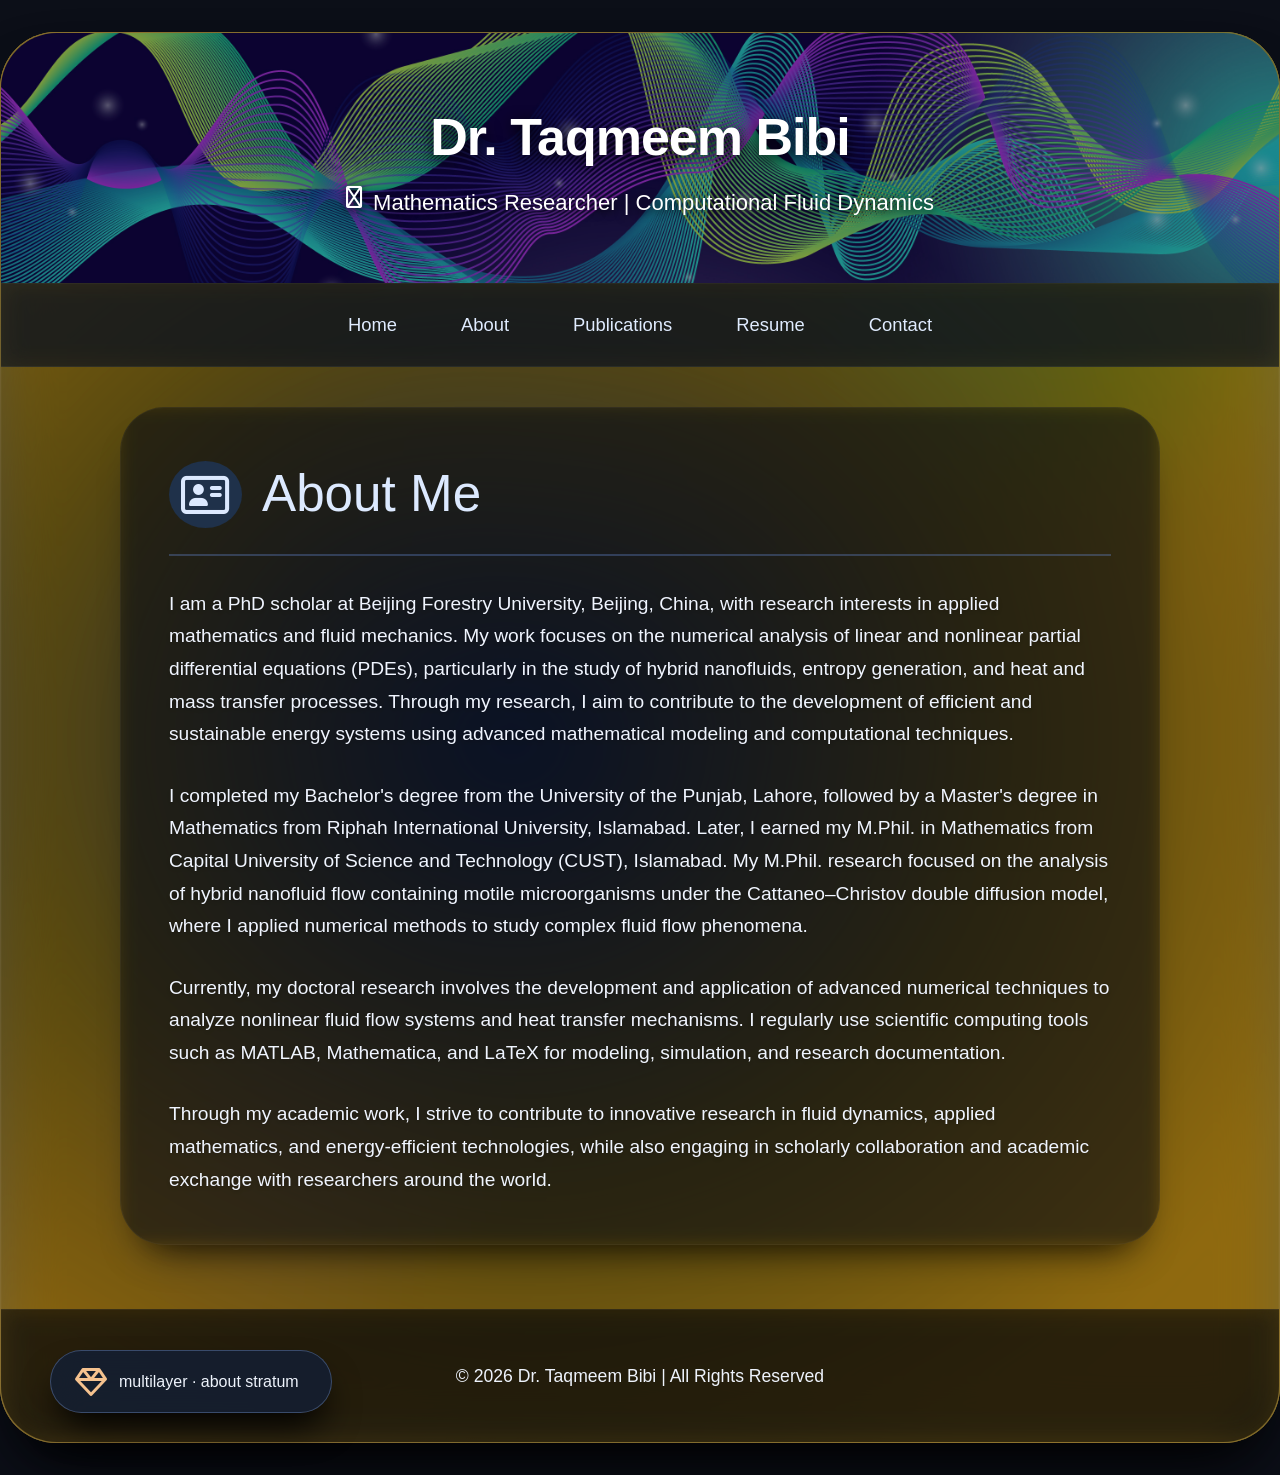
==== About.html @ 4138c94a "Update About.html" ====
<!DOCTYPE html>
<html lang="en">
<head>
  <meta charset="UTF-8">
  <meta name="viewport" content="width=device-width, initial-scale=1.0">
  <title>About Me · Dr. Taqmeem Bibi | multilayer</title>
  <!-- Font Awesome 6 (free) for icons -->
  <link rel="stylesheet" href="https://cdnjs.cloudflare.com/ajax/libs/font-awesome/6.0.0-beta3/css/all.min.css">
  <style>
    /* ----------------------------------------------
        RESET & GLOBAL – same multilayer depth as index
    ------------------------------------------------ */
    * {
      margin: 0;
      padding: 0;
      box-sizing: border-box;
    }

    body {
      font-family: 'Inter', Arial, Helvetica, sans-serif;
      background: #0c0f18;  /* deep base */
      min-height: 100vh;
      color: #eef3fc;
      line-height: 1.5;
    }

    /* main multilayer container – relative for absolute layers */
    .multilayer {
      position: relative;
      width: 100%;
      max-width: 1400px;
      margin: 2rem auto;
      min-height: 900px;
    }

    /* ---------- LAYER 1 (deep background) ---------- */
    .layer-bg {
      position: absolute;
      inset: 0;
      background: radial-gradient(ellipse at 40% 50%, #1a2540, #D4AF37 80%);
      border-radius: 3.5rem;
      box-shadow: 0 35px 70px -25px #000000cc, inset 0 0 0 1px rgba(255, 255, 255, 0.05);
      z-index: 1;
    }

    /* ---------- LAYER 2 (organic floating shapes) ---------- */
    .layer-shapes {
      position: absolute;
      inset: 0;
      z-index: 2;
      overflow: hidden;
      border-radius: 3.5rem;
      pointer-events: none;
    }

    .layer-shapes .shape {
      position: absolute;
      width: 400px;
      height: 400px;
      background: rgba(70, 140, 240, 0.08);
      border-radius: 63% 37% 54% 46% / 41% 43% 57% 59%;
      filter: blur(70px);
      mix-blend-mode: soft-light;
      animation: drift 28s infinite alternate ease-in-out;
    }

    .layer-shapes .shape:nth-child(1) {
      top: -120px;
      right: -80px;
      background: rgba(0, 190, 250, 0.12);
      width: 550px;
      height: 550px;
      animation-duration: 35s;
    }
    .layer-shapes .shape:nth-child(2) {
      bottom: -100px;
      left: -40px;
      background: rgba(210, 160, 250, 0.1);
      width: 480px;
      height: 480px;
      border-radius: 73% 27% 64% 36% / 33% 62% 38% 67%;
      filter: blur(85px);
    }
    .layer-shapes .shape:nth-child(3) {
      top: 20%;
      left: 30%;
      background: rgba(250, 210, 120, 0.06);
      width: 320px;
      height: 320px;
      filter: blur(100px);
      animation: drift2 22s infinite alternate;
    }

    /* ---------- LAYER 3 (main glass content) ---------- */
    .layer-content {
      position: relative;
      z-index: 10;
      backdrop-filter: blur(28px) saturate(200%);
      background: rgba(15, 22, 35, 0.45);
      border-radius: 3.5rem;
      border: 1px solid rgba(255, 255, 255, 0.06);
      box-shadow: 0 30px 60px -30px #000000, inset 0 1px 2px rgba(255,255,255,0.08);
      padding: 0;
      display: flex;
      flex-direction: column;
    }

    /* ----- header with rotating backgrounds (FIXED) ----- */
    #hero {
      height: 250px;
      color: white;
      text-align: center;
      background-size: cover;
      background-position: center;
      display: flex;
      flex-direction: column;
      justify-content: center;
      align-items: center;
      border-top-left-radius: 3.5rem;
      border-top-right-radius: 3.5rem;
      position: relative;
      isolation: isolate;
      transition: background-image 1s ease-in-out;
    }

    #hero::after {
      content: '';
      position: absolute;
      inset: 0;
      background: rgba(0, 10, 25, 0.35);
      border-radius: inherit;
      z-index: -1;
    }

    #hero h1 {
      font-size: 52px;
      margin: 0;
      font-weight: 600;
      letter-spacing: -1px;
      text-shadow: 0 4px 15px black;
    }

    #hero p {
      font-size: 22px;
      margin-top: 10px;
      font-weight: 300;
      text-shadow: 0 2px 10px black;
      display: flex;
      gap: 10px;
    }

    /* ----- navigation (glass) ----- */
    nav {
      background: rgba(10, 18, 30, 0.6);
      backdrop-filter: blur(12px);
      display: flex;
      justify-content: center;
      flex-wrap: wrap;
      border-bottom: 1px solid rgba(255,255,255,0.05);
      border-top: 1px solid rgba(255,255,255,0.03);
      padding: 0.2rem 0;
    }

    nav a {
      padding: 18px 28px;
      text-decoration: none;
      color: #e0ecff;
      font-weight: 500;
      font-size: 1.15rem;
      transition: 0.2s;
      border-radius: 60px;
      margin: 6px 4px;
    }

    nav a:hover {
      background: rgba(255, 255, 255, 0.08);
      color: white;
    }

    /* container – main content area */
    .container {
      max-width: 1100px;
      margin: 2.5rem auto 3rem;
      padding: 0 30px;
    }

    /* about card – multilayer glass with your rich text */
    .about-card {
      background: rgba(0, 0, 0, 0.25);
      backdrop-filter: blur(8px);
      border-radius: 2.8rem;
      padding: 3rem;
      border: 1px solid rgba(255, 255, 255, 0.04);
      box-shadow: 0 25px 40px -25px black;
    }

    .about-card h2 {
      font-size: 3.2rem;
      font-weight: 500;
      display: flex;
      align-items: center;
      gap: 20px;
      margin-bottom: 2rem;
      color: #dce9ff;
      border-bottom: 2px solid rgba(110, 150, 230, 0.3);
      padding-bottom: 1.3rem;
    }

    .about-card h2 i {
      font-size: 2.7rem;
      background: #1f314a;
      padding: 12px;
      border-radius: 60%;
    }

    .about-card p {
      font-size: 1.2rem;
      font-weight: 320;
      line-height: 1.7;
      color: #f0f5ff;
      text-shadow: 0 2px 5px rgba(0,0,0,0.3);
      margin-bottom: 1.8rem;
    }

    .about-card p:last-child {
      margin-bottom: 0;
    }

    /* footer – glass */
    .site-footer {
      background: rgba(0, 0, 0, 0.5);
      backdrop-filter: blur(12px);
      color: #eef3fc;
      text-align: center;
      padding: 2.5rem 2rem;
      border-bottom-left-radius: 3.5rem;
      border-bottom-right-radius: 3.5rem;
      border-top: 1px solid rgba(255,255,255,0.05);
      margin-top: 1rem;
    }

    .site-footer p {
      margin: 0.8rem 0;
      font-size: 1.1rem;
    }

    /* extra floating layer (depth signature) */
    .hover-layer-extra {
      position: absolute;
      bottom: 30px;
      left: 50px;
      z-index: 25;
      background: rgba(20, 30, 48, 0.9);
      backdrop-filter: blur(16px);
      border-radius: 60px;
      padding: 0.9rem 2rem 0.9rem 1.5rem;
      border: 1px solid rgba(140, 180, 255, 0.3);
      display: flex;
      align-items: center;
      gap: 12px;
      box-shadow: 0 20px 35px -8px black;
      animation: subtleHover 5s infinite alternate;
      pointer-events: none;
      font-size: 1rem;
    }
    .hover-layer-extra i {
      font-size: 2rem;
      color: #f5c28e;
    }

    /* animations */
    @keyframes drift {
      0% { transform: translate(0, 0) rotate(0deg) scale(1); }
      100% { transform: translate(60px, -50px) rotate(8deg) scale(1.2); }
    }
    @keyframes drift2 {
      0% { transform: translate(0, 0) rotate(0deg); }
      100% { transform: translate(-70px, 40px) rotate(-12deg); }
    }
    @keyframes subtleHover {
      0% { transform: translateY(0); }
      100% { transform: translateY(-8px); }
    }

    /* responsive */
    @media (max-width: 800px) {
      #hero h1 { font-size: 38px; }
      #hero p { font-size: 18px; }
      nav a { padding: 12px 16px; }
      .about-card { padding: 2rem; }
      .about-card h2 { font-size: 2.4rem; }
      .hover-layer-extra { display: none; }
    }
  </style>
</head>
<body>
  <div class="multilayer">

    <!-- LAYER 1: deep background gradient -->
    <div class="layer-bg"></div>

    <!-- LAYER 2: floating abstract shapes -->
    <div class="layer-shapes">
      <div class="shape"></div>
      <div class="shape"></div>
      <div class="shape"></div>
    </div>

    <!-- LAYER 3: main glass content -->
    <div class="layer-content">

      <!-- header with rotating backgrounds (NOW FIXED) -->
      <header id="hero">
        <h1>Dr. Taqmeem Bibi</h1>
        <p><i class="fa-regular fa-user-graduate"></i> Mathematics Researcher | Computational Fluid Dynamics</p>
      </header>

      <!-- navigation (your exact links) -->
      <nav>
        <a href="index.html">Home</a>
        <a href="About.html">About</a>
        <a href="Publications.html">Publications</a>
        <a href="Resume.html">Resume</a>
        <a href="Contact.html">Contact</a>
      </nav>

      <!-- main container with your about text -->
      <div class="container">
        <div class="about-card">
          <h2><i class="fa-regular fa-address-card"></i> About Me</h2>
          <p>I am a PhD scholar at Beijing Forestry University, Beijing, China, with research interests in applied mathematics and fluid mechanics. My work focuses on the numerical analysis of linear and nonlinear partial differential equations (PDEs), particularly in the study of hybrid nanofluids, entropy generation, and heat and mass transfer processes. Through my research, I aim to contribute to the development of efficient and sustainable energy systems using advanced mathematical modeling and computational techniques.</p>

          <p>I completed my Bachelor's degree from the University of the Punjab, Lahore, followed by a Master's degree in Mathematics from Riphah International University, Islamabad. Later, I earned my M.Phil. in Mathematics from Capital University of Science and Technology (CUST), Islamabad. My M.Phil. research focused on the analysis of hybrid nanofluid flow containing motile microorganisms under the Cattaneo–Christov double diffusion model, where I applied numerical methods to study complex fluid flow phenomena.</p>

          <p>Currently, my doctoral research involves the development and application of advanced numerical techniques to analyze nonlinear fluid flow systems and heat transfer mechanisms. I regularly use scientific computing tools such as MATLAB, Mathematica, and LaTeX for modeling, simulation, and research documentation.</p>

          <p>Through my academic work, I strive to contribute to innovative research in fluid dynamics, applied mathematics, and energy-efficient technologies, while also engaging in scholarly collaboration and academic exchange with researchers around the world.</p>
        </div>
      </div>

      <!-- footer -->
      <footer class="site-footer">
        <p>© 2026 Dr. Taqmeem Bibi | All Rights Reserved</p>
      </footer>
    </div> <!-- end layer-content -->

    <!-- LAYER 4: hidden floating element -->
    <div class="hover-layer-extra">
      <i class="fa-regular fa-gem"></i>
      <span>multilayer · about stratum</span>
    </div>

  </div> <!-- end multilayer -->

  <!-- ROTATING BACKGROUND SCRIPT (ADDED BACK) -->
  <script>
    const images = [
      "fluid1.jpg",
      "fluid2.png",
      "fluid3.png",
      "fluid4.jpg"
    ];

    let i = 0;

    function changeBackground() {
      document.getElementById("hero").style.backgroundImage = "url('" + images[i] + "')";
      i++;
      if (i >= images.length) {
        i = 0;
      }
    }

    setInterval(changeBackground, 3000);
    changeBackground(); // initial call
  </script>
</body>
</html>
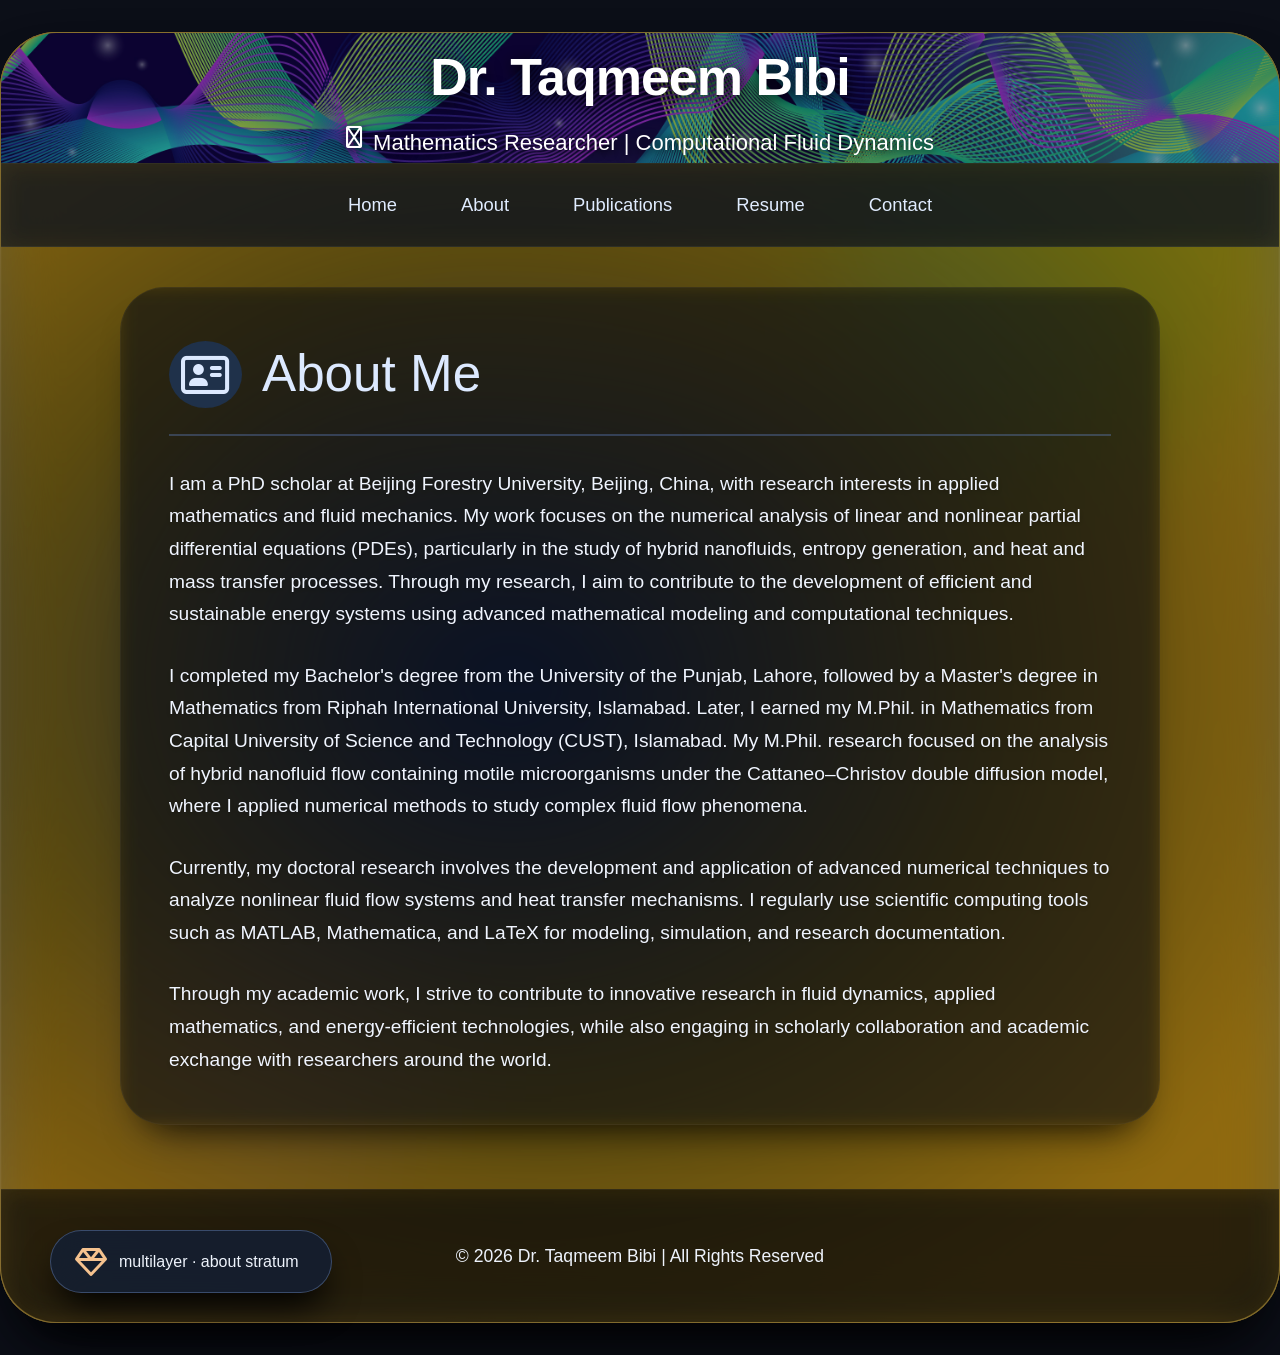
==== commit c7238c9d: "Update About.html" ====
--- a/About.html
+++ b/About.html
@@ -107,7 +107,7 @@
 
     /* ----- header with rotating backgrounds (FIXED) ----- */
     #hero {
-      height: 250px;
+      height: 130px;
       color: white;
       text-align: center;
       background-size: cover;
@@ -378,3 +378,4 @@
 </html>
 
 
+
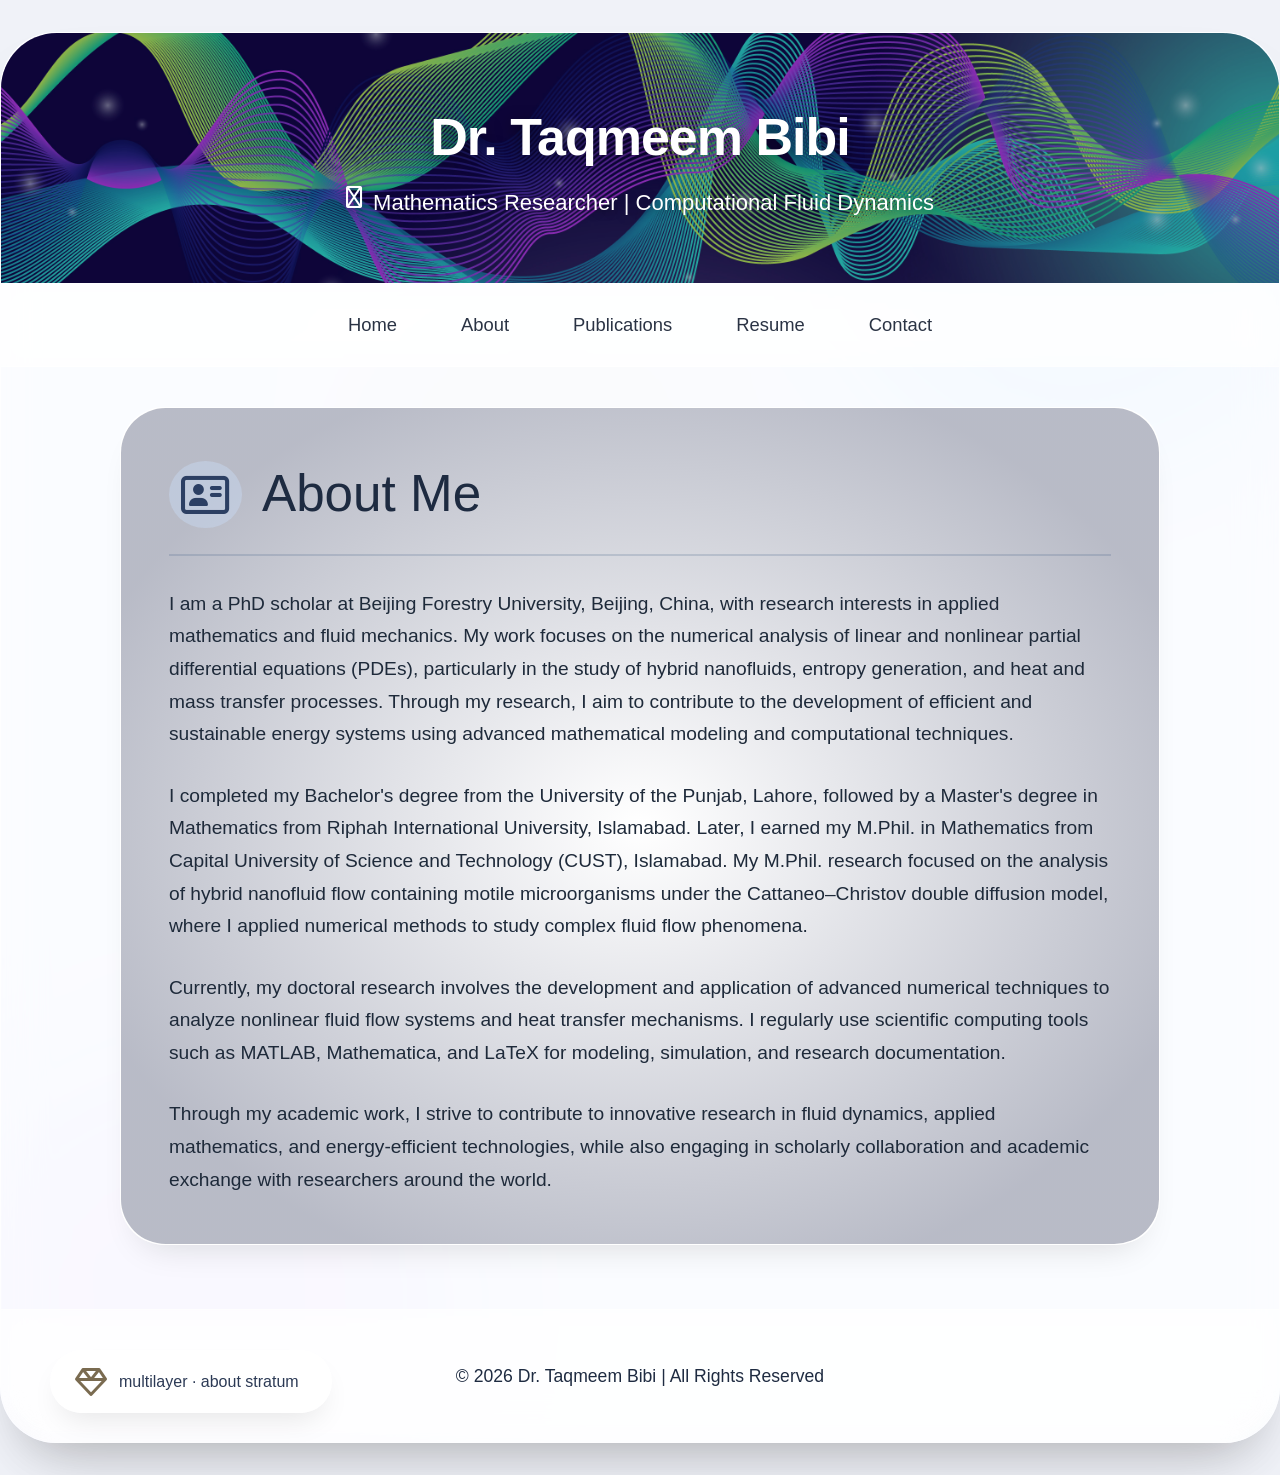
==== commit c58371db: "Update About.html" ====
--- a/About.html
+++ b/About.html
@@ -4,11 +4,11 @@
   <meta charset="UTF-8">
   <meta name="viewport" content="width=device-width, initial-scale=1.0">
   <title>About Me · Dr. Taqmeem Bibi | multilayer</title>
-  <!-- Font Awesome 6 (free) for icons -->
+  <!-- Font Awesome 6 (free) -->
   <link rel="stylesheet" href="https://cdnjs.cloudflare.com/ajax/libs/font-awesome/6.0.0-beta3/css/all.min.css">
   <style>
     /* ----------------------------------------------
-        RESET & GLOBAL – same multilayer depth as index
+        RESET & GLOBAL 
     ------------------------------------------------ */
     * {
       margin: 0;
@@ -18,9 +18,9 @@
 
     body {
       font-family: 'Inter', Arial, Helvetica, sans-serif;
-      background: #0c0f18;  /* deep base */
+      background: #f0f2f8;  /* solid page background */
       min-height: 100vh;
-      color: #eef3fc;
+      color: #1e2430;
       line-height: 1.5;
     }
 
@@ -33,17 +33,17 @@
       min-height: 900px;
     }
 
-    /* ---------- LAYER 1 (deep background) ---------- */
+    /* ---------- LAYER 1: solid background (no ellipse) ---------- */
     .layer-bg {
       position: absolute;
       inset: 0;
-      background: radial-gradient(ellipse at 40% 50%, #1a2540, #D4AF37 80%);
+      background: #f5f7fc;  /* solid light color – NO gradient */
       border-radius: 3.5rem;
-      box-shadow: 0 35px 70px -25px #000000cc, inset 0 0 0 1px rgba(255, 255, 255, 0.05);
+      box-shadow: 0 35px 70px -25px rgba(0,0,0,0.15);
       z-index: 1;
     }
 
-    /* ---------- LAYER 2 (organic floating shapes) ---------- */
+    /* ---------- LAYER 2: floating shapes (very subtle) ---------- */
     .layer-shapes {
       position: absolute;
       inset: 0;
@@ -57,17 +57,17 @@
       position: absolute;
       width: 400px;
       height: 400px;
-      background: rgba(70, 140, 240, 0.08);
+      background: rgba(180, 200, 240, 0.1);
       border-radius: 63% 37% 54% 46% / 41% 43% 57% 59%;
       filter: blur(70px);
-      mix-blend-mode: soft-light;
+      mix-blend-mode: multiply;
       animation: drift 28s infinite alternate ease-in-out;
     }
 
     .layer-shapes .shape:nth-child(1) {
       top: -120px;
       right: -80px;
-      background: rgba(0, 190, 250, 0.12);
+      background: rgba(160, 200, 250, 0.15);
       width: 550px;
       height: 550px;
       animation-duration: 35s;
@@ -75,7 +75,7 @@
     .layer-shapes .shape:nth-child(2) {
       bottom: -100px;
       left: -40px;
-      background: rgba(210, 160, 250, 0.1);
+      background: rgba(200, 180, 250, 0.12);
       width: 480px;
       height: 480px;
       border-radius: 73% 27% 64% 36% / 33% 62% 38% 67%;
@@ -84,30 +84,30 @@
     .layer-shapes .shape:nth-child(3) {
       top: 20%;
       left: 30%;
-      background: rgba(250, 210, 120, 0.06);
+      background: rgba(230, 210, 150, 0.08);
       width: 320px;
       height: 320px;
       filter: blur(100px);
       animation: drift2 22s infinite alternate;
     }
 
-    /* ---------- LAYER 3 (main glass content) ---------- */
+    /* ---------- LAYER 3: main content panel (translucent) ---------- */
     .layer-content {
       position: relative;
       z-index: 10;
-      backdrop-filter: blur(28px) saturate(200%);
-      background: rgba(15, 22, 35, 0.45);
+      backdrop-filter: blur(20px) saturate(180%);
+      background: rgba(255, 255, 255, 0.6);
       border-radius: 3.5rem;
-      border: 1px solid rgba(255, 255, 255, 0.06);
-      box-shadow: 0 30px 60px -30px #000000, inset 0 1px 2px rgba(255,255,255,0.08);
+      border: 1px solid rgba(255, 255, 255, 0.7);
+      box-shadow: 0 30px 50px -30px rgba(0,0,0,0.2);
       padding: 0;
       display: flex;
       flex-direction: column;
     }
 
-    /* ----- header with rotating backgrounds (FIXED) ----- */
+    /* ----- header with rotating backgrounds ----- */
     #hero {
-      height: 130px;
+      height: 250px;
       color: white;
       text-align: center;
       background-size: cover;
@@ -127,7 +127,7 @@
       content: '';
       position: absolute;
       inset: 0;
-      background: rgba(0, 10, 25, 0.35);
+      background: rgba(0, 20, 40, 0.25);
       border-radius: inherit;
       z-index: -1;
     }
@@ -137,34 +137,34 @@
       margin: 0;
       font-weight: 600;
       letter-spacing: -1px;
-      text-shadow: 0 4px 15px black;
+      text-shadow: 0 4px 15px rgba(0,0,0,0.5);
     }
 
     #hero p {
       font-size: 22px;
       margin-top: 10px;
       font-weight: 300;
-      text-shadow: 0 2px 10px black;
+      text-shadow: 0 2px 10px rgba(0,0,0,0.4);
       display: flex;
       gap: 10px;
     }
 
-    /* ----- navigation (glass) ----- */
+    /* ----- navigation (light glass) ----- */
     nav {
-      background: rgba(10, 18, 30, 0.6);
+      background: rgba(255, 255, 255, 0.5);
       backdrop-filter: blur(12px);
       display: flex;
       justify-content: center;
       flex-wrap: wrap;
-      border-bottom: 1px solid rgba(255,255,255,0.05);
-      border-top: 1px solid rgba(255,255,255,0.03);
+      border-bottom: 1px solid rgba(255,255,255,0.5);
+      border-top: 1px solid rgba(255,255,255,0.3);
       padding: 0.2rem 0;
     }
 
     nav a {
       padding: 18px 28px;
       text-decoration: none;
-      color: #e0ecff;
+      color: #2a3344;
       font-weight: 500;
       font-size: 1.15rem;
       transition: 0.2s;
@@ -173,8 +173,8 @@
     }
 
     nav a:hover {
-      background: rgba(255, 255, 255, 0.08);
-      color: white;
+      background: rgba(255, 255, 255, 0.4);
+      color: #0a1422;
     }
 
     /* container – main content area */
@@ -184,14 +184,28 @@
       padding: 0 30px;
     }
 
-    /* about card – multilayer glass with your rich text */
+    /* ----- ABOUT CARD – now with ellipse background only behind it ----- */
     .about-card {
-      background: rgba(0, 0, 0, 0.25);
+      position: relative;  /* required for pseudo-element */
+      background: rgba(255, 255, 255, 0.7);
       backdrop-filter: blur(8px);
       border-radius: 2.8rem;
       padding: 3rem;
-      border: 1px solid rgba(255, 255, 255, 0.04);
-      box-shadow: 0 25px 40px -25px black;
+      border: 1px solid rgba(255, 255, 255, 0.8);
+      box-shadow: 0 20px 35px -20px rgba(0,0,0,0.15);
+      isolation: isolate;  /* keeps gradient behind text */
+    }
+
+    /* ellipse gradient ONLY behind the about card */
+    .about-card::before {
+      content: '';
+      position: absolute;
+      inset: 0;
+      background: radial-gradient(ellipse at 50% 50%, #FFFFFF, #B0B3C0 80%);
+      border-radius: 2.8rem;  /* match card's border radius */
+      z-index: -1;  /* places it behind the text/content */
+      opacity: 0.9;  /* slightly transparent so it blends */
+      pointer-events: none;
     }
 
     .about-card h2 {
@@ -201,41 +215,45 @@
       align-items: center;
       gap: 20px;
       margin-bottom: 2rem;
-      color: #dce9ff;
-      border-bottom: 2px solid rgba(110, 150, 230, 0.3);
+      color: #1e2b41;
+      border-bottom: 2px solid rgba(60, 90, 130, 0.2);
       padding-bottom: 1.3rem;
+      position: relative; /* ensures text stays above gradient */
+      z-index: 1;
     }
 
     .about-card h2 i {
       font-size: 2.7rem;
-      background: #1f314a;
+      background: rgba(200, 215, 240, 0.5);
       padding: 12px;
       border-radius: 60%;
+      color: #2c3f63;
     }
 
     .about-card p {
       font-size: 1.2rem;
-      font-weight: 320;
+      font-weight: 350;
       line-height: 1.7;
-      color: #f0f5ff;
-      text-shadow: 0 2px 5px rgba(0,0,0,0.3);
+      color: #1e2a3a;
       margin-bottom: 1.8rem;
+      position: relative;
+      z-index: 1;
     }
 
     .about-card p:last-child {
       margin-bottom: 0;
     }
 
-    /* footer – glass */
+    /* footer – light glass */
     .site-footer {
-      background: rgba(0, 0, 0, 0.5);
+      background: rgba(255, 255, 255, 0.4);
       backdrop-filter: blur(12px);
-      color: #eef3fc;
+      color: #1e2b41;
       text-align: center;
       padding: 2.5rem 2rem;
       border-bottom-left-radius: 3.5rem;
       border-bottom-right-radius: 3.5rem;
-      border-top: 1px solid rgba(255,255,255,0.05);
+      border-top: 1px solid rgba(255,255,255,0.5);
       margin-top: 1rem;
     }
 
@@ -244,28 +262,29 @@
       font-size: 1.1rem;
     }
 
-    /* extra floating layer (depth signature) */
+    /* extra floating layer (light version) */
     .hover-layer-extra {
       position: absolute;
       bottom: 30px;
       left: 50px;
       z-index: 25;
-      background: rgba(20, 30, 48, 0.9);
+      background: rgba(255, 255, 255, 0.7);
       backdrop-filter: blur(16px);
       border-radius: 60px;
       padding: 0.9rem 2rem 0.9rem 1.5rem;
-      border: 1px solid rgba(140, 180, 255, 0.3);
+      border: 1px solid rgba(255,255,255,0.9);
       display: flex;
       align-items: center;
       gap: 12px;
-      box-shadow: 0 20px 35px -8px black;
+      box-shadow: 0 15px 30px -10px rgba(0,0,0,0.1);
       animation: subtleHover 5s infinite alternate;
       pointer-events: none;
       font-size: 1rem;
+      color: #2c3a55;
     }
     .hover-layer-extra i {
       font-size: 2rem;
-      color: #f5c28e;
+      color: #7a6b50;
     }
 
     /* animations */
@@ -296,26 +315,26 @@
 <body>
   <div class="multilayer">
 
-    <!-- LAYER 1: deep background gradient -->
+    <!-- LAYER 1: solid background (NO ELLIPSE) -->
     <div class="layer-bg"></div>
 
-    <!-- LAYER 2: floating abstract shapes -->
+    <!-- LAYER 2: floating shapes (very subtle) -->
     <div class="layer-shapes">
       <div class="shape"></div>
       <div class="shape"></div>
       <div class="shape"></div>
     </div>
 
-    <!-- LAYER 3: main glass content -->
+    <!-- LAYER 3: main content panel -->
     <div class="layer-content">
 
-      <!-- header with rotating backgrounds (NOW FIXED) -->
+      <!-- header with rotating backgrounds -->
       <header id="hero">
         <h1>Dr. Taqmeem Bibi</h1>
         <p><i class="fa-regular fa-user-graduate"></i> Mathematics Researcher | Computational Fluid Dynamics</p>
       </header>
 
-      <!-- navigation (your exact links) -->
+      <!-- navigation -->
       <nav>
         <a href="index.html">Home</a>
         <a href="About.html">About</a>
@@ -324,7 +343,7 @@
         <a href="Contact.html">Contact</a>
       </nav>
 
-      <!-- main container with your about text -->
+      <!-- main container with about text – ellipse now ONLY behind this card -->
       <div class="container">
         <div class="about-card">
           <h2><i class="fa-regular fa-address-card"></i> About Me</h2>
@@ -352,7 +371,7 @@
 
   </div> <!-- end multilayer -->
 
-  <!-- ROTATING BACKGROUND SCRIPT (ADDED BACK) -->
+  <!-- ROTATING BACKGROUND SCRIPT -->
   <script>
     const images = [
       "fluid1.jpg",
@@ -372,10 +391,7 @@
     }
 
     setInterval(changeBackground, 3000);
-    changeBackground(); // initial call
+    changeBackground();
   </script>
 </body>
 </html>
-
-
-
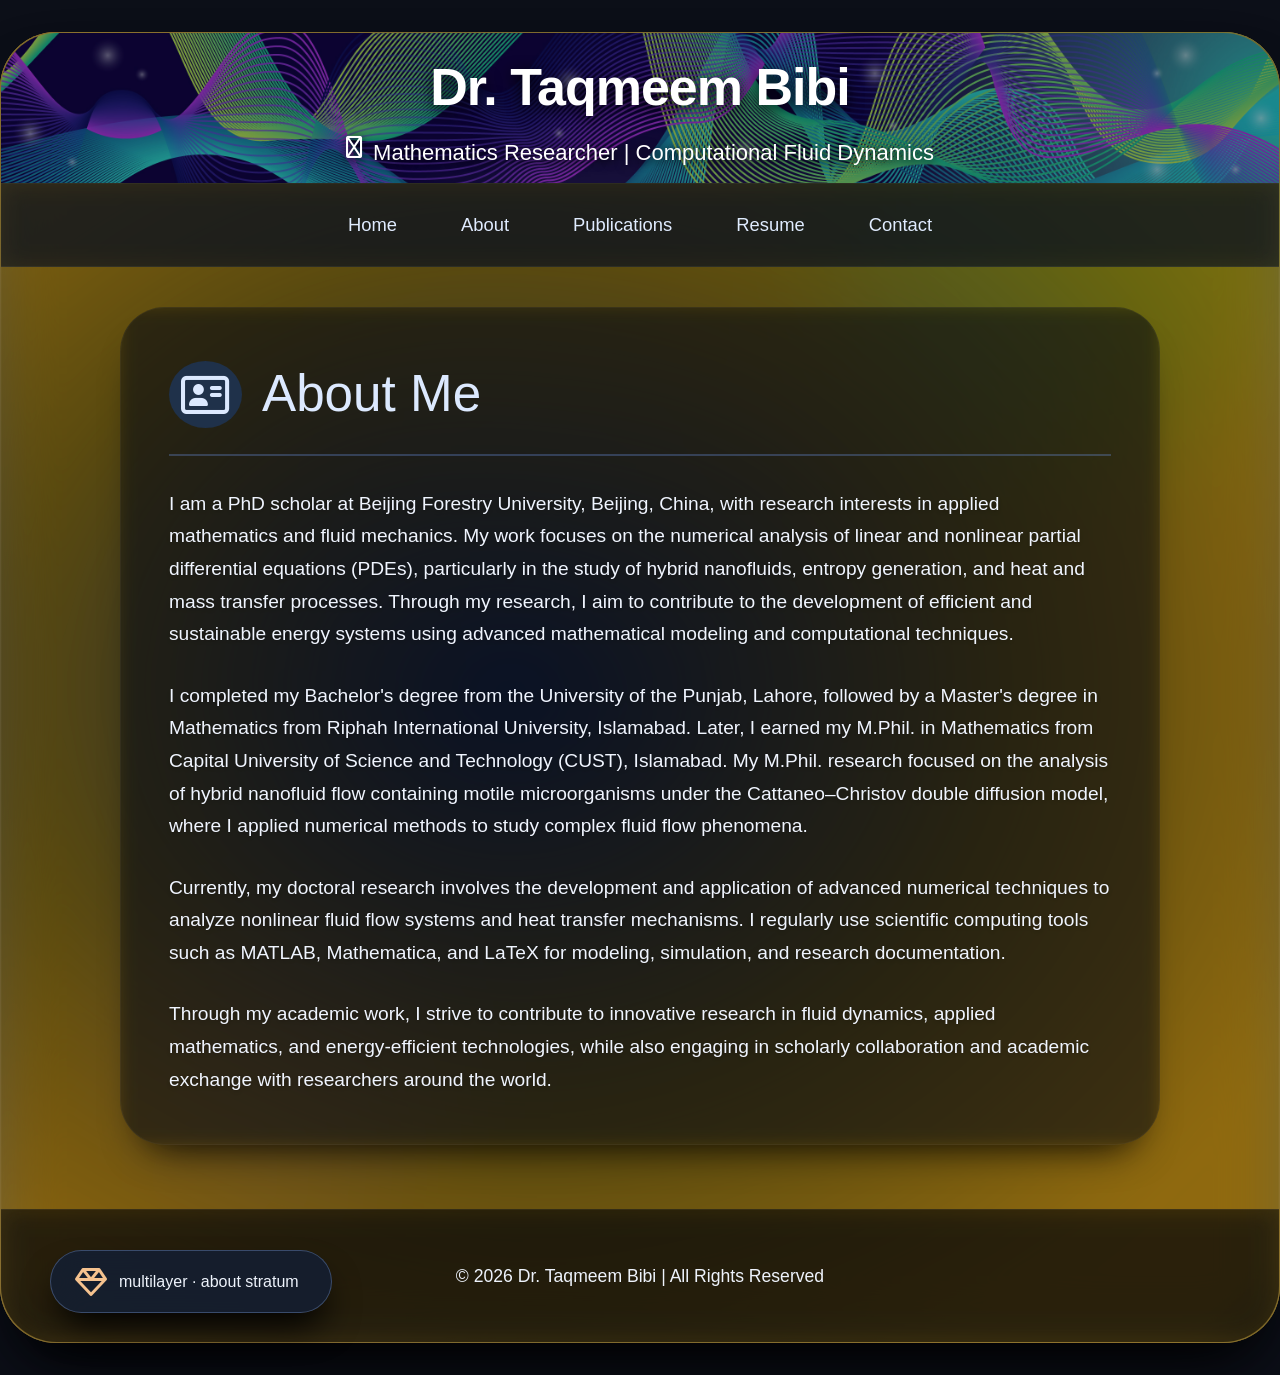
==== commit 42c6b592: "Update About.html" ====
--- a/About.html
+++ b/About.html
@@ -4,11 +4,11 @@
   <meta charset="UTF-8">
   <meta name="viewport" content="width=device-width, initial-scale=1.0">
   <title>About Me · Dr. Taqmeem Bibi | multilayer</title>
-  <!-- Font Awesome 6 (free) -->
+  <!-- Font Awesome 6 (free) for icons -->
   <link rel="stylesheet" href="https://cdnjs.cloudflare.com/ajax/libs/font-awesome/6.0.0-beta3/css/all.min.css">
   <style>
     /* ----------------------------------------------
-        RESET & GLOBAL 
+        RESET & GLOBAL – same multilayer depth as index
     ------------------------------------------------ */
     * {
       margin: 0;
@@ -18,9 +18,9 @@
 
     body {
       font-family: 'Inter', Arial, Helvetica, sans-serif;
-      background: #f0f2f8;  /* solid page background */
+      background: #0c0f18;  /* deep base */
       min-height: 100vh;
-      color: #1e2430;
+      color: #eef3fc;
       line-height: 1.5;
     }
 
@@ -33,17 +33,17 @@
       min-height: 900px;
     }
 
-    /* ---------- LAYER 1: solid background (no ellipse) ---------- */
+    /* ---------- LAYER 1 (deep background) ---------- */
     .layer-bg {
       position: absolute;
       inset: 0;
-      background: #f5f7fc;  /* solid light color – NO gradient */
+      background: radial-gradient(ellipse at 40% 50%, #1a2540, #D4AF37 80%);
       border-radius: 3.5rem;
-      box-shadow: 0 35px 70px -25px rgba(0,0,0,0.15);
+      box-shadow: 0 35px 70px -25px #000000cc, inset 0 0 0 1px rgba(255, 255, 255, 0.05);
       z-index: 1;
     }
 
-    /* ---------- LAYER 2: floating shapes (very subtle) ---------- */
+    /* ---------- LAYER 2 (organic floating shapes) ---------- */
     .layer-shapes {
       position: absolute;
       inset: 0;
@@ -57,17 +57,17 @@
       position: absolute;
       width: 400px;
       height: 400px;
-      background: rgba(180, 200, 240, 0.1);
+      background: rgba(70, 140, 240, 0.08);
       border-radius: 63% 37% 54% 46% / 41% 43% 57% 59%;
       filter: blur(70px);
-      mix-blend-mode: multiply;
+      mix-blend-mode: soft-light;
       animation: drift 28s infinite alternate ease-in-out;
     }
 
     .layer-shapes .shape:nth-child(1) {
       top: -120px;
       right: -80px;
-      background: rgba(160, 200, 250, 0.15);
+      background: rgba(0, 190, 250, 0.12);
       width: 550px;
       height: 550px;
       animation-duration: 35s;
@@ -75,7 +75,7 @@
     .layer-shapes .shape:nth-child(2) {
       bottom: -100px;
       left: -40px;
-      background: rgba(200, 180, 250, 0.12);
+      background: rgba(210, 160, 250, 0.1);
       width: 480px;
       height: 480px;
       border-radius: 73% 27% 64% 36% / 33% 62% 38% 67%;
@@ -84,30 +84,30 @@
     .layer-shapes .shape:nth-child(3) {
       top: 20%;
       left: 30%;
-      background: rgba(230, 210, 150, 0.08);
+      background: rgba(250, 210, 120, 0.06);
       width: 320px;
       height: 320px;
       filter: blur(100px);
       animation: drift2 22s infinite alternate;
     }
 
-    /* ---------- LAYER 3: main content panel (translucent) ---------- */
+    /* ---------- LAYER 3 (main glass content) ---------- */
     .layer-content {
       position: relative;
       z-index: 10;
-      backdrop-filter: blur(20px) saturate(180%);
-      background: rgba(255, 255, 255, 0.6);
+      backdrop-filter: blur(28px) saturate(200%);
+      background: rgba(15, 22, 35, 0.45);
       border-radius: 3.5rem;
-      border: 1px solid rgba(255, 255, 255, 0.7);
-      box-shadow: 0 30px 50px -30px rgba(0,0,0,0.2);
+      border: 1px solid rgba(255, 255, 255, 0.06);
+      box-shadow: 0 30px 60px -30px #000000, inset 0 1px 2px rgba(255,255,255,0.08);
       padding: 0;
       display: flex;
       flex-direction: column;
     }
 
-    /* ----- header with rotating backgrounds ----- */
+    /* ----- header with rotating backgrounds (FIXED) ----- */
     #hero {
-      height: 250px;
+      height: 150px;
       color: white;
       text-align: center;
       background-size: cover;
@@ -127,7 +127,7 @@
       content: '';
       position: absolute;
       inset: 0;
-      background: rgba(0, 20, 40, 0.25);
+      background: rgba(0, 10, 25, 0.35);
       border-radius: inherit;
       z-index: -1;
     }
@@ -137,34 +137,34 @@
       margin: 0;
       font-weight: 600;
       letter-spacing: -1px;
-      text-shadow: 0 4px 15px rgba(0,0,0,0.5);
+      text-shadow: 0 4px 15px black;
     }
 
     #hero p {
       font-size: 22px;
       margin-top: 10px;
       font-weight: 300;
-      text-shadow: 0 2px 10px rgba(0,0,0,0.4);
+      text-shadow: 0 2px 10px black;
       display: flex;
       gap: 10px;
     }
 
-    /* ----- navigation (light glass) ----- */
+    /* ----- navigation (glass) ----- */
     nav {
-      background: rgba(255, 255, 255, 0.5);
+      background: rgba(10, 18, 30, 0.6);
       backdrop-filter: blur(12px);
       display: flex;
       justify-content: center;
       flex-wrap: wrap;
-      border-bottom: 1px solid rgba(255,255,255,0.5);
-      border-top: 1px solid rgba(255,255,255,0.3);
+      border-bottom: 1px solid rgba(255,255,255,0.05);
+      border-top: 1px solid rgba(255,255,255,0.03);
       padding: 0.2rem 0;
     }
 
     nav a {
       padding: 18px 28px;
       text-decoration: none;
-      color: #2a3344;
+      color: #e0ecff;
       font-weight: 500;
       font-size: 1.15rem;
       transition: 0.2s;
@@ -173,8 +173,8 @@
     }
 
     nav a:hover {
-      background: rgba(255, 255, 255, 0.4);
-      color: #0a1422;
+      background: rgba(255, 255, 255, 0.08);
+      color: white;
     }
 
     /* container – main content area */
@@ -184,28 +184,14 @@
       padding: 0 30px;
     }
 
-    /* ----- ABOUT CARD – now with ellipse background only behind it ----- */
+    /* about card – multilayer glass with your rich text */
     .about-card {
-      position: relative;  /* required for pseudo-element */
-      background: rgba(255, 255, 255, 0.7);
+      background: rgba(0, 0, 0, 0.25);
       backdrop-filter: blur(8px);
       border-radius: 2.8rem;
       padding: 3rem;
-      border: 1px solid rgba(255, 255, 255, 0.8);
-      box-shadow: 0 20px 35px -20px rgba(0,0,0,0.15);
-      isolation: isolate;  /* keeps gradient behind text */
-    }
-
-    /* ellipse gradient ONLY behind the about card */
-    .about-card::before {
-      content: '';
-      position: absolute;
-      inset: 0;
-      background: radial-gradient(ellipse at 50% 50%, #FFFFFF, #B0B3C0 80%);
-      border-radius: 2.8rem;  /* match card's border radius */
-      z-index: -1;  /* places it behind the text/content */
-      opacity: 0.9;  /* slightly transparent so it blends */
-      pointer-events: none;
+      border: 1px solid rgba(255, 255, 255, 0.04);
+      box-shadow: 0 25px 40px -25px black;
     }
 
     .about-card h2 {
@@ -215,45 +201,41 @@
       align-items: center;
       gap: 20px;
       margin-bottom: 2rem;
-      color: #1e2b41;
-      border-bottom: 2px solid rgba(60, 90, 130, 0.2);
+      color: #dce9ff;
+      border-bottom: 2px solid rgba(110, 150, 230, 0.3);
       padding-bottom: 1.3rem;
-      position: relative; /* ensures text stays above gradient */
-      z-index: 1;
     }
 
     .about-card h2 i {
       font-size: 2.7rem;
-      background: rgba(200, 215, 240, 0.5);
+      background: #1f314a;
       padding: 12px;
       border-radius: 60%;
-      color: #2c3f63;
     }
 
     .about-card p {
       font-size: 1.2rem;
-      font-weight: 350;
+      font-weight: 320;
       line-height: 1.7;
-      color: #1e2a3a;
+      color: #f0f5ff;
+      text-shadow: 0 2px 5px rgba(0,0,0,0.3);
       margin-bottom: 1.8rem;
-      position: relative;
-      z-index: 1;
     }
 
     .about-card p:last-child {
       margin-bottom: 0;
     }
 
-    /* footer – light glass */
+    /* footer – glass */
     .site-footer {
-      background: rgba(255, 255, 255, 0.4);
+      background: rgba(0, 0, 0, 0.5);
       backdrop-filter: blur(12px);
-      color: #1e2b41;
+      color: #eef3fc;
       text-align: center;
       padding: 2.5rem 2rem;
       border-bottom-left-radius: 3.5rem;
       border-bottom-right-radius: 3.5rem;
-      border-top: 1px solid rgba(255,255,255,0.5);
+      border-top: 1px solid rgba(255,255,255,0.05);
       margin-top: 1rem;
     }
 
@@ -262,29 +244,28 @@
       font-size: 1.1rem;
     }
 
-    /* extra floating layer (light version) */
+    /* extra floating layer (depth signature) */
     .hover-layer-extra {
       position: absolute;
       bottom: 30px;
       left: 50px;
       z-index: 25;
-      background: rgba(255, 255, 255, 0.7);
+      background: rgba(20, 30, 48, 0.9);
       backdrop-filter: blur(16px);
       border-radius: 60px;
       padding: 0.9rem 2rem 0.9rem 1.5rem;
-      border: 1px solid rgba(255,255,255,0.9);
+      border: 1px solid rgba(140, 180, 255, 0.3);
       display: flex;
       align-items: center;
       gap: 12px;
-      box-shadow: 0 15px 30px -10px rgba(0,0,0,0.1);
+      box-shadow: 0 20px 35px -8px black;
       animation: subtleHover 5s infinite alternate;
       pointer-events: none;
       font-size: 1rem;
-      color: #2c3a55;
     }
     .hover-layer-extra i {
       font-size: 2rem;
-      color: #7a6b50;
+      color: #f5c28e;
     }
 
     /* animations */
@@ -315,26 +296,26 @@
 <body>
   <div class="multilayer">
 
-    <!-- LAYER 1: solid background (NO ELLIPSE) -->
+    <!-- LAYER 1: deep background gradient -->
     <div class="layer-bg"></div>
 
-    <!-- LAYER 2: floating shapes (very subtle) -->
+    <!-- LAYER 2: floating abstract shapes -->
     <div class="layer-shapes">
       <div class="shape"></div>
       <div class="shape"></div>
       <div class="shape"></div>
     </div>
 
-    <!-- LAYER 3: main content panel -->
+    <!-- LAYER 3: main glass content -->
     <div class="layer-content">
 
-      <!-- header with rotating backgrounds -->
+      <!-- header with rotating backgrounds (NOW FIXED) -->
       <header id="hero">
         <h1>Dr. Taqmeem Bibi</h1>
         <p><i class="fa-regular fa-user-graduate"></i> Mathematics Researcher | Computational Fluid Dynamics</p>
       </header>
 
-      <!-- navigation -->
+      <!-- navigation (your exact links) -->
       <nav>
         <a href="index.html">Home</a>
         <a href="About.html">About</a>
@@ -343,7 +324,7 @@
         <a href="Contact.html">Contact</a>
       </nav>
 
-      <!-- main container with about text – ellipse now ONLY behind this card -->
+      <!-- main container with your about text -->
       <div class="container">
         <div class="about-card">
           <h2><i class="fa-regular fa-address-card"></i> About Me</h2>
@@ -371,7 +352,7 @@
 
   </div> <!-- end multilayer -->
 
-  <!-- ROTATING BACKGROUND SCRIPT -->
+  <!-- ROTATING BACKGROUND SCRIPT (ADDED BACK) -->
   <script>
     const images = [
       "fluid1.jpg",
@@ -391,7 +372,7 @@
     }
 
     setInterval(changeBackground, 3000);
-    changeBackground();
+    changeBackground(); // initial call
   </script>
 </body>
 </html>
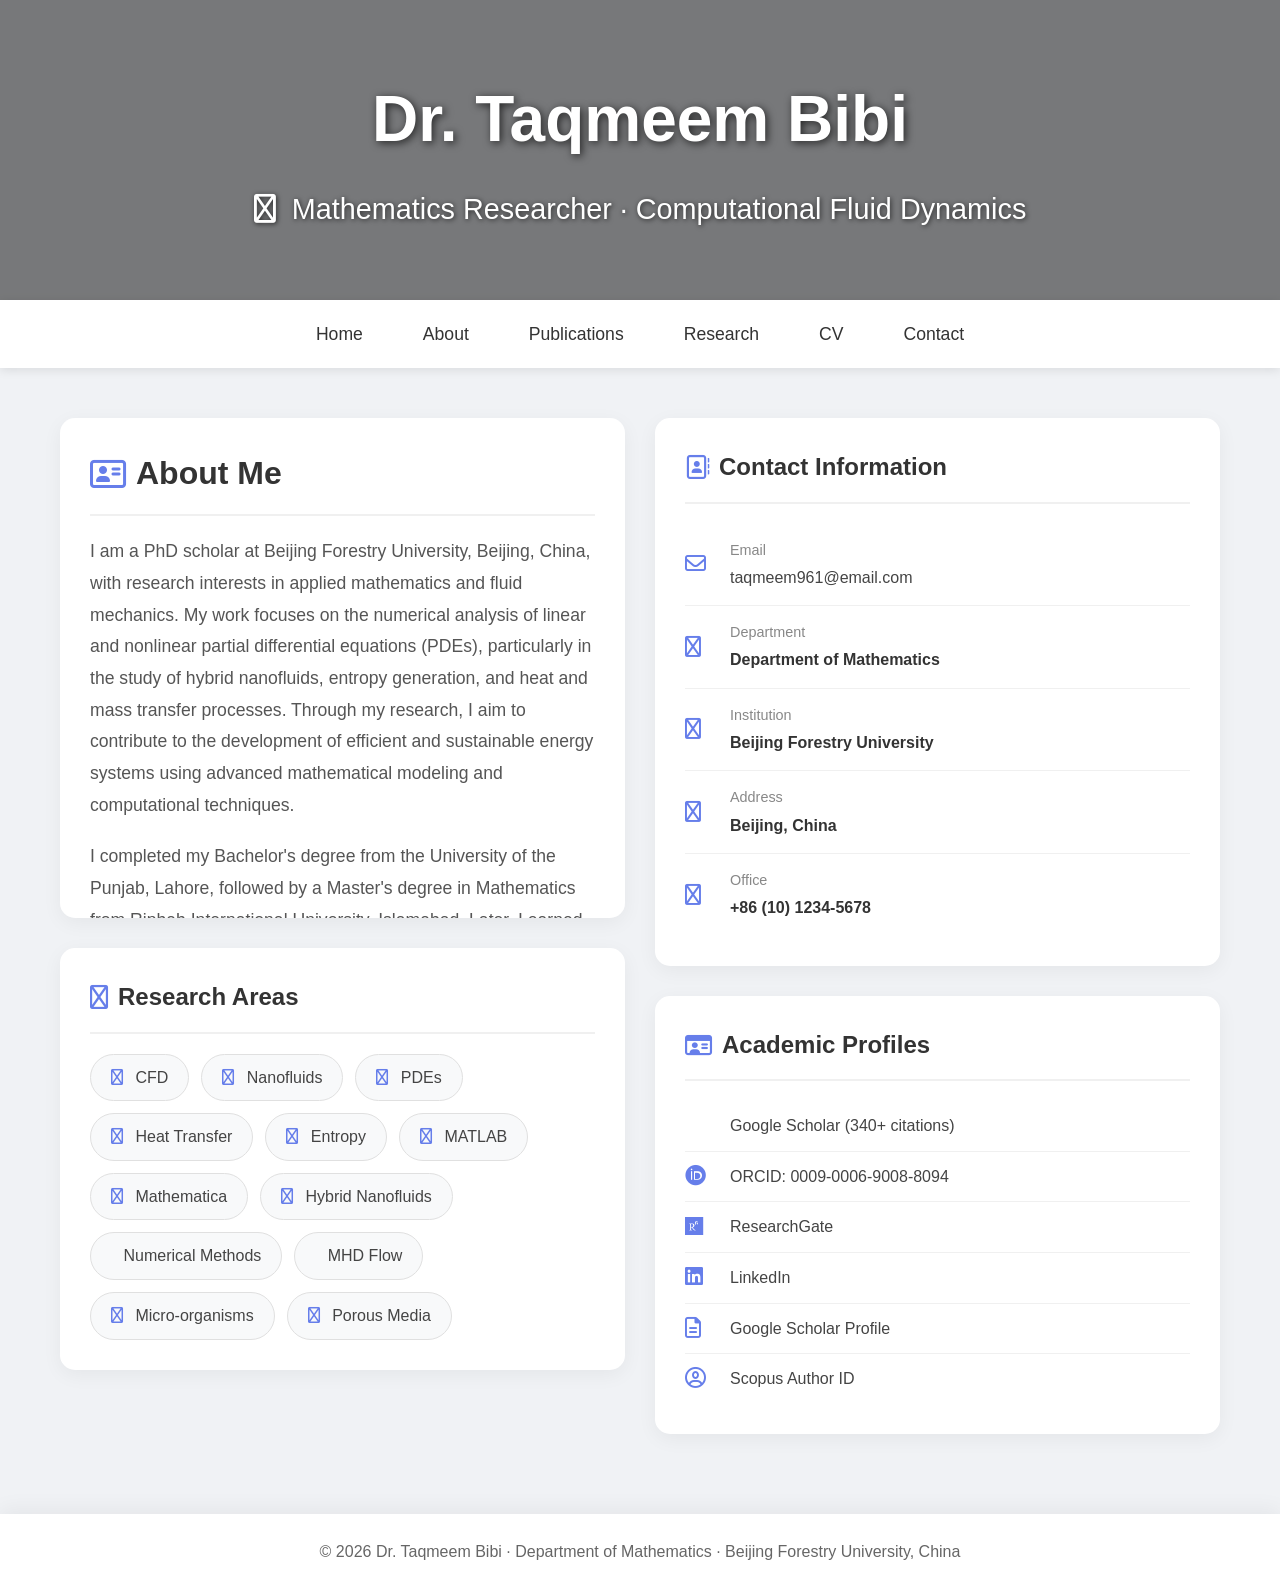
==== commit e88e2813: "Update About.html" ====
--- a/About.html
+++ b/About.html
@@ -3,13 +3,10 @@
 <head>
   <meta charset="UTF-8">
   <meta name="viewport" content="width=device-width, initial-scale=1.0">
-  <title>About Me · Dr. Taqmeem Bibi | multilayer</title>
-  <!-- Font Awesome 6 (free) for icons -->
+  <title>About Me · Dr. Taqmeem Bibi</title>
+  <!-- Font Awesome 6 -->
   <link rel="stylesheet" href="https://cdnjs.cloudflare.com/ajax/libs/font-awesome/6.0.0-beta3/css/all.min.css">
   <style>
-    /* ----------------------------------------------
-        RESET & GLOBAL – same multilayer depth as index
-    ------------------------------------------------ */
     * {
       margin: 0;
       padding: 0;
@@ -17,315 +14,434 @@
     }
 
     body {
-      font-family: 'Inter', Arial, Helvetica, sans-serif;
-      background: #0c0f18;  /* deep base */
-      min-height: 100vh;
-      color: #eef3fc;
-      line-height: 1.5;
-    }
-
-    /* main multilayer container – relative for absolute layers */
-    .multilayer {
+      font-family: 'Segoe UI', Arial, sans-serif;
+      background: #f0f2f5;
+      color: #1e293b;
+      line-height: 1.6;
+      width: 100%;
+      overflow-x: hidden;
+    }
+
+    /* HEADER - FULL WIDTH */
+    .hero {
+      width: 100vw;
       position: relative;
-      width: 100%;
-      max-width: 1400px;
-      margin: 2rem auto;
-      min-height: 900px;
-    }
-
-    /* ---------- LAYER 1 (deep background) ---------- */
-    .layer-bg {
-      position: absolute;
-      inset: 0;
-      background: radial-gradient(ellipse at 40% 50%, #1a2540, #D4AF37 80%);
-      border-radius: 3.5rem;
-      box-shadow: 0 35px 70px -25px #000000cc, inset 0 0 0 1px rgba(255, 255, 255, 0.05);
-      z-index: 1;
-    }
-
-    /* ---------- LAYER 2 (organic floating shapes) ---------- */
-    .layer-shapes {
-      position: absolute;
-      inset: 0;
-      z-index: 2;
-      overflow: hidden;
-      border-radius: 3.5rem;
-      pointer-events: none;
-    }
-
-    .layer-shapes .shape {
-      position: absolute;
-      width: 400px;
-      height: 400px;
-      background: rgba(70, 140, 240, 0.08);
-      border-radius: 63% 37% 54% 46% / 41% 43% 57% 59%;
-      filter: blur(70px);
-      mix-blend-mode: soft-light;
-      animation: drift 28s infinite alternate ease-in-out;
-    }
-
-    .layer-shapes .shape:nth-child(1) {
-      top: -120px;
-      right: -80px;
-      background: rgba(0, 190, 250, 0.12);
-      width: 550px;
-      height: 550px;
-      animation-duration: 35s;
-    }
-    .layer-shapes .shape:nth-child(2) {
-      bottom: -100px;
-      left: -40px;
-      background: rgba(210, 160, 250, 0.1);
-      width: 480px;
-      height: 480px;
-      border-radius: 73% 27% 64% 36% / 33% 62% 38% 67%;
-      filter: blur(85px);
-    }
-    .layer-shapes .shape:nth-child(3) {
-      top: 20%;
-      left: 30%;
-      background: rgba(250, 210, 120, 0.06);
-      width: 320px;
-      height: 320px;
-      filter: blur(100px);
-      animation: drift2 22s infinite alternate;
-    }
-
-    /* ---------- LAYER 3 (main glass content) ---------- */
-    .layer-content {
-      position: relative;
-      z-index: 10;
-      backdrop-filter: blur(28px) saturate(200%);
-      background: rgba(15, 22, 35, 0.45);
-      border-radius: 3.5rem;
-      border: 1px solid rgba(255, 255, 255, 0.06);
-      box-shadow: 0 30px 60px -30px #000000, inset 0 1px 2px rgba(255,255,255,0.08);
-      padding: 0;
-      display: flex;
-      flex-direction: column;
-    }
-
-    /* ----- header with rotating backgrounds (FIXED) ----- */
-    #hero {
-      height: 150px;
-      color: white;
-      text-align: center;
+      left: 50%;
+      right: 50%;
+      margin-left: -50vw;
+      margin-right: -50vw;
+      height: 300px;
       background-size: cover;
       background-position: center;
+      background-repeat: no-repeat;
       display: flex;
       flex-direction: column;
       justify-content: center;
       align-items: center;
-      border-top-left-radius: 3.5rem;
-      border-top-right-radius: 3.5rem;
-      position: relative;
-      isolation: isolate;
-      transition: background-image 1s ease-in-out;
-    }
-
-    #hero::after {
+      text-align: center;
+      color: white;
+      box-shadow: 0 10px 30px rgba(0,0,0,0.2);
+    }
+
+    .hero::before {
       content: '';
       position: absolute;
-      inset: 0;
-      background: rgba(0, 10, 25, 0.35);
-      border-radius: inherit;
-      z-index: -1;
-    }
-
-    #hero h1 {
-      font-size: 52px;
-      margin: 0;
+      top: 0;
+      left: 0;
+      right: 0;
+      bottom: 0;
+      background: rgba(0, 0, 0, 0.5);
+      z-index: 1;
+    }
+
+    .hero h1 {
+      position: relative;
+      z-index: 2;
+      font-size: 4rem;
+      margin-bottom: 15px;
+      text-shadow: 2px 2px 8px rgba(0,0,0,0.7);
+    }
+
+    .hero p {
+      position: relative;
+      z-index: 2;
+      font-size: 1.8rem;
+      text-shadow: 1px 1px 5px rgba(0,0,0,0.7);
+    }
+
+    .hero p i {
+      margin-right: 8px;
+    }
+
+    /* navigation - full width */
+    .nav-bar {
+      width: 100vw;
+      position: relative;
+      left: 50%;
+      right: 50%;
+      margin-left: -50vw;
+      margin-right: -50vw;
+      background: white;
+      padding: 15px 0;
+      display: flex;
+      justify-content: center;
+      gap: 30px;
+      box-shadow: 0 2px 10px rgba(0,0,0,0.1);
+    }
+
+    .nav-bar a {
+      text-decoration: none;
+      color: #333;
+      font-weight: 500;
+      font-size: 1.1rem;
+      padding: 5px 15px;
+      border-radius: 5px;
+      transition: all 0.3s;
+    }
+
+    .nav-bar a:hover {
+      background: #667eea;
+      color: white;
+    }
+
+    /* main container */
+    .container {
+      width: 100%;
+      max-width: 1200px;
+      margin: 0 auto;
+      padding: 20px;
+    }
+
+    /* main content - two columns */
+    .main-content {
+      display: grid;
+      grid-template-columns: 1fr 1fr;
+      gap: 30px;
+      margin: 30px 0;
+    }
+
+    /* left column - about text and research areas */
+    .left-column {
+      display: flex;
+      flex-direction: column;
+      gap: 30px;
+    }
+
+    /* about card */
+    .about-card {
+      background: white;
+      border-radius: 15px;
+      padding: 30px;
+      box-shadow: 0 5px 20px rgba(0,0,0,0.05);
+      max-height: 500px;
+      overflow-y: auto;
+    }
+
+    .about-card h2 {
+      font-size: 2rem;
+      margin-bottom: 20px;
+      color: #333;
+      display: flex;
+      align-items: center;
+      gap: 10px;
+      border-bottom: 2px solid #f0f0f0;
+      padding-bottom: 15px;
+      position: sticky;
+      top: 0;
+      background: white;
+      z-index: 10;
+    }
+
+    .about-card h2 i {
+      color: #667eea;
+    }
+
+    .about-card p {
+      font-size: 1.1rem;
+      color: #555;
+      margin-bottom: 20px;
+      line-height: 1.8;
+    }
+
+    /* research areas card */
+    .research-card {
+      background: white;
+      border-radius: 15px;
+      padding: 30px;
+      box-shadow: 0 5px 20px rgba(0,0,0,0.05);
+    }
+
+    .research-card h3 {
+      font-size: 1.5rem;
+      margin-bottom: 20px;
+      color: #333;
+      display: flex;
+      align-items: center;
+      gap: 10px;
+      border-bottom: 2px solid #f0f0f0;
+      padding-bottom: 15px;
+    }
+
+    .research-card h3 i {
+      color: #667eea;
+    }
+
+    .research-tags {
+      display: flex;
+      flex-wrap: wrap;
+      gap: 12px;
+    }
+
+    .tag {
+      background: #f8f9fa;
+      padding: 10px 20px;
+      border-radius: 50px;
+      font-size: 1rem;
+      font-weight: 500;
+      color: #444;
+      border: 1px solid #e0e0e0;
+      transition: all 0.3s;
+    }
+
+    .tag:hover {
+      background: #667eea;
+      color: white;
+      border-color: #667eea;
+    }
+
+    .tag i {
+      margin-right: 8px;
+      color: #667eea;
+    }
+
+    .tag:hover i {
+      color: white;
+    }
+
+    /* right column - contact details */
+    .right-column {
+      display: flex;
+      flex-direction: column;
+      gap: 30px;
+    }
+
+    .contact-card {
+      background: white;
+      border-radius: 15px;
+      padding: 30px;
+      box-shadow: 0 5px 20px rgba(0,0,0,0.05);
+    }
+
+    .contact-card h3 {
+      font-size: 1.5rem;
+      margin-bottom: 20px;
+      color: #333;
+      display: flex;
+      align-items: center;
+      gap: 10px;
+      border-bottom: 2px solid #f0f0f0;
+      padding-bottom: 15px;
+    }
+
+    .contact-card h3 i {
+      color: #667eea;
+    }
+
+    .contact-item {
+      display: flex;
+      align-items: center;
+      gap: 15px;
+      padding: 15px 0;
+      border-bottom: 1px solid #f0f0f0;
+    }
+
+    .contact-item:last-child {
+      border-bottom: none;
+    }
+
+    .contact-item i {
+      width: 30px;
+      color: #667eea;
+      font-size: 1.3rem;
+    }
+
+    .contact-item a {
+      text-decoration: none;
+      color: #444;
+      font-weight: 500;
+      transition: color 0.3s;
+    }
+
+    .contact-item a:hover {
+      color: #667eea;
+    }
+
+    .contact-item span {
+      color: #444;
+      font-weight: 500;
+    }
+
+    .contact-detail {
+      flex: 1;
+    }
+
+    .contact-detail .label {
+      font-size: 0.9rem;
+      color: #888;
+      margin-bottom: 3px;
+    }
+
+    .contact-detail .value {
       font-weight: 600;
-      letter-spacing: -1px;
-      text-shadow: 0 4px 15px black;
-    }
-
-    #hero p {
-      font-size: 22px;
-      margin-top: 10px;
-      font-weight: 300;
-      text-shadow: 0 2px 10px black;
-      display: flex;
+      color: #333;
+    }
+
+    /* profiles card */
+    .profiles-card {
+      background: white;
+      border-radius: 15px;
+      padding: 30px;
+      box-shadow: 0 5px 20px rgba(0,0,0,0.05);
+    }
+
+    .profiles-card h3 {
+      font-size: 1.5rem;
+      margin-bottom: 20px;
+      color: #333;
+      display: flex;
+      align-items: center;
       gap: 10px;
-    }
-
-    /* ----- navigation (glass) ----- */
-    nav {
-      background: rgba(10, 18, 30, 0.6);
-      backdrop-filter: blur(12px);
-      display: flex;
-      justify-content: center;
-      flex-wrap: wrap;
-      border-bottom: 1px solid rgba(255,255,255,0.05);
-      border-top: 1px solid rgba(255,255,255,0.03);
-      padding: 0.2rem 0;
-    }
-
-    nav a {
-      padding: 18px 28px;
+      border-bottom: 2px solid #f0f0f0;
+      padding-bottom: 15px;
+    }
+
+    .profiles-card h3 i {
+      color: #667eea;
+    }
+
+    .profile-link {
+      display: flex;
+      align-items: center;
+      gap: 15px;
+      padding: 12px 0;
+      border-bottom: 1px solid #f0f0f0;
+    }
+
+    .profile-link:last-child {
+      border-bottom: none;
+    }
+
+    .profile-link i {
+      width: 30px;
+      color: #667eea;
+      font-size: 1.3rem;
+    }
+
+    .profile-link a {
       text-decoration: none;
-      color: #e0ecff;
+      color: #444;
       font-weight: 500;
-      font-size: 1.15rem;
-      transition: 0.2s;
-      border-radius: 60px;
-      margin: 6px 4px;
-    }
-
-    nav a:hover {
-      background: rgba(255, 255, 255, 0.08);
-      color: white;
-    }
-
-    /* container – main content area */
-    .container {
-      max-width: 1100px;
-      margin: 2.5rem auto 3rem;
-      padding: 0 30px;
-    }
-
-    /* about card – multilayer glass with your rich text */
-    .about-card {
-      background: rgba(0, 0, 0, 0.25);
-      backdrop-filter: blur(8px);
-      border-radius: 2.8rem;
-      padding: 3rem;
-      border: 1px solid rgba(255, 255, 255, 0.04);
-      box-shadow: 0 25px 40px -25px black;
-    }
-
-    .about-card h2 {
-      font-size: 3.2rem;
-      font-weight: 500;
-      display: flex;
-      align-items: center;
-      gap: 20px;
-      margin-bottom: 2rem;
-      color: #dce9ff;
-      border-bottom: 2px solid rgba(110, 150, 230, 0.3);
-      padding-bottom: 1.3rem;
-    }
-
-    .about-card h2 i {
-      font-size: 2.7rem;
-      background: #1f314a;
-      padding: 12px;
-      border-radius: 60%;
-    }
-
-    .about-card p {
-      font-size: 1.2rem;
-      font-weight: 320;
-      line-height: 1.7;
-      color: #f0f5ff;
-      text-shadow: 0 2px 5px rgba(0,0,0,0.3);
-      margin-bottom: 1.8rem;
-    }
-
-    .about-card p:last-child {
-      margin-bottom: 0;
-    }
-
-    /* footer – glass */
-    .site-footer {
-      background: rgba(0, 0, 0, 0.5);
-      backdrop-filter: blur(12px);
-      color: #eef3fc;
+      transition: color 0.3s;
+    }
+
+    .profile-link a:hover {
+      color: #667eea;
+    }
+
+    /* footer - full width */
+    .footer {
+      width: 100vw;
+      position: relative;
+      left: 50%;
+      right: 50%;
+      margin-left: -50vw;
+      margin-right: -50vw;
+      background: white;
+      padding: 25px;
+      margin-top: 30px;
       text-align: center;
-      padding: 2.5rem 2rem;
-      border-bottom-left-radius: 3.5rem;
-      border-bottom-right-radius: 3.5rem;
-      border-top: 1px solid rgba(255,255,255,0.05);
-      margin-top: 1rem;
-    }
-
-    .site-footer p {
-      margin: 0.8rem 0;
-      font-size: 1.1rem;
-    }
-
-    /* extra floating layer (depth signature) */
-    .hover-layer-extra {
-      position: absolute;
-      bottom: 30px;
-      left: 50px;
-      z-index: 25;
-      background: rgba(20, 30, 48, 0.9);
-      backdrop-filter: blur(16px);
-      border-radius: 60px;
-      padding: 0.9rem 2rem 0.9rem 1.5rem;
-      border: 1px solid rgba(140, 180, 255, 0.3);
-      display: flex;
-      align-items: center;
-      gap: 12px;
-      box-shadow: 0 20px 35px -8px black;
-      animation: subtleHover 5s infinite alternate;
-      pointer-events: none;
-      font-size: 1rem;
-    }
-    .hover-layer-extra i {
-      font-size: 2rem;
-      color: #f5c28e;
-    }
-
-    /* animations */
-    @keyframes drift {
-      0% { transform: translate(0, 0) rotate(0deg) scale(1); }
-      100% { transform: translate(60px, -50px) rotate(8deg) scale(1.2); }
-    }
-    @keyframes drift2 {
-      0% { transform: translate(0, 0) rotate(0deg); }
-      100% { transform: translate(-70px, 40px) rotate(-12deg); }
-    }
-    @keyframes subtleHover {
-      0% { transform: translateY(0); }
-      100% { transform: translateY(-8px); }
+      color: #666;
+      box-shadow: 0 -5px 20px rgba(0,0,0,0.05);
+    }
+
+    /* scrollbar styling */
+    .about-card::-webkit-scrollbar {
+      width: 8px;
+    }
+
+    .about-card::-webkit-scrollbar-track {
+      background: #f1f1f1;
+      border-radius: 10px;
+    }
+
+    .about-card::-webkit-scrollbar-thumb {
+      background: #667eea;
+      border-radius: 10px;
+    }
+
+    .about-card::-webkit-scrollbar-thumb:hover {
+      background: #5a67d8;
     }
 
     /* responsive */
-    @media (max-width: 800px) {
-      #hero h1 { font-size: 38px; }
-      #hero p { font-size: 18px; }
-      nav a { padding: 12px 16px; }
-      .about-card { padding: 2rem; }
-      .about-card h2 { font-size: 2.4rem; }
-      .hover-layer-extra { display: none; }
+    @media (max-width: 900px) {
+      .main-content {
+        grid-template-columns: 1fr;
+      }
+      
+      .hero h1 {
+        font-size: 2.8rem;
+      }
+      
+      .hero p {
+        font-size: 1.4rem;
+      }
+      
+      .nav-bar {
+        flex-wrap: wrap;
+        gap: 10px;
+      }
+    }
+
+    @media (max-width: 480px) {
+      .hero h1 {
+        font-size: 2rem;
+      }
+      
+      .hero p {
+        font-size: 1.1rem;
+      }
+      
+      .about-card h2 {
+        font-size: 1.6rem;
+      }
     }
   </style>
 </head>
 <body>
-  <div class="multilayer">
-
-    <!-- LAYER 1: deep background gradient -->
-    <div class="layer-bg"></div>
-
-    <!-- LAYER 2: floating abstract shapes -->
-    <div class="layer-shapes">
-      <div class="shape"></div>
-      <div class="shape"></div>
-      <div class="shape"></div>
-    </div>
-
-    <!-- LAYER 3: main glass content -->
-    <div class="layer-content">
-
-      <!-- header with rotating backgrounds (NOW FIXED) -->
-      <header id="hero">
-        <h1>Dr. Taqmeem Bibi</h1>
-        <p><i class="fa-regular fa-user-graduate"></i> Mathematics Researcher | Computational Fluid Dynamics</p>
-      </header>
-
-      <!-- navigation (your exact links) -->
-      <nav>
-        <a href="index.html">Home</a>
-        <a href="About.html">About</a>
-        <a href="Publications.html">Publications</a>
-        <a href="Resume.html">Resume</a>
-        <a href="Contact.html">Contact</a>
-      </nav>
-
-      <!-- main container with your about text -->
-      <div class="container">
+  <!-- HEADER - FULL WIDTH WITH ROTATING IMAGES -->
+  <div class="hero" id="hero">
+    <h1>Dr. Taqmeem Bibi</h1>
+    <p><i class="fa-regular fa-user-graduate"></i> Mathematics Researcher · Computational Fluid Dynamics</p>
+  </div>
+
+  <!-- NAVIGATION - FULL WIDTH -->
+  <div class="nav-bar">
+    <a href="index.html">Home</a>
+    <a href="About.html">About</a>
+    <a href="Publications.html">Publications</a>
+    <a href="Research.html">Research</a>
+    <a href="CV.html">CV</a>
+    <a href="Contact.html">Contact</a>
+  </div>
+
+  <!-- MAIN CONTAINER -->
+  <div class="container">
+    <!-- MAIN CONTENT - TWO COLUMNS -->
+    <div class="main-content">
+      <!-- LEFT COLUMN - About Text (scrollable) + Research Areas -->
+      <div class="left-column">
+        <!-- About Card - Scrollable -->
         <div class="about-card">
           <h2><i class="fa-regular fa-address-card"></i> About Me</h2>
           <p>I am a PhD scholar at Beijing Forestry University, Beijing, China, with research interests in applied mathematics and fluid mechanics. My work focuses on the numerical analysis of linear and nonlinear partial differential equations (PDEs), particularly in the study of hybrid nanofluids, entropy generation, and heat and mass transfer processes. Through my research, I aim to contribute to the development of efficient and sustainable energy systems using advanced mathematical modeling and computational techniques.</p>
@@ -335,44 +451,138 @@
           <p>Currently, my doctoral research involves the development and application of advanced numerical techniques to analyze nonlinear fluid flow systems and heat transfer mechanisms. I regularly use scientific computing tools such as MATLAB, Mathematica, and LaTeX for modeling, simulation, and research documentation.</p>
 
           <p>Through my academic work, I strive to contribute to innovative research in fluid dynamics, applied mathematics, and energy-efficient technologies, while also engaging in scholarly collaboration and academic exchange with researchers around the world.</p>
+          
+          <p>My research has been published in several international journals including Physics of Fluids, International Journal of Heat and Mass Transfer, and Scientific Reports. I have presented my work at various international conferences and workshops, and I actively collaborate with researchers from multiple institutions worldwide.</p>
+        </div>
+
+        <!-- Research Areas Card -->
+        <div class="research-card">
+          <h3><i class="fa-regular fa-flask"></i> Research Areas</h3>
+          <div class="research-tags">
+            <span class="tag"><i class="fa-regular fa-wave-square"></i> CFD</span>
+            <span class="tag"><i class="fa-regular fa-droplet"></i> Nanofluids</span>
+            <span class="tag"><i class="fa-regular fa-square-root-variable"></i> PDEs</span>
+            <span class="tag"><i class="fa-regular fa-fire"></i> Heat Transfer</span>
+            <span class="tag"><i class="fa-regular fa-chart-line"></i> Entropy</span>
+            <span class="tag"><i class="fa-regular fa-calculator"></i> MATLAB</span>
+            <span class="tag"><i class="fa-regular fa-cube"></i> Mathematica</span>
+            <span class="tag"><i class="fa-regular fa-microscope"></i> Hybrid Nanofluids</span>
+            <span class="tag"><i class="fa-regular fa-chart-scatter"></i> Numerical Methods</span>
+            <span class="tag"><i class="fa-regular fa-circle-nodes"></i> MHD Flow</span>
+            <span class="tag"><i class="fa-regular fa-atom"></i> Micro-organisms</span>
+            <span class="tag"><i class="fa-regular fa-water"></i> Porous Media</span>
+          </div>
         </div>
       </div>
 
-      <!-- footer -->
-      <footer class="site-footer">
-        <p>© 2026 Dr. Taqmeem Bibi | All Rights Reserved</p>
-      </footer>
-    </div> <!-- end layer-content -->
-
-    <!-- LAYER 4: hidden floating element -->
-    <div class="hover-layer-extra">
-      <i class="fa-regular fa-gem"></i>
-      <span>multilayer · about stratum</span>
+      <!-- RIGHT COLUMN - Contact Details -->
+      <div class="right-column">
+        <!-- Contact Card -->
+        <div class="contact-card">
+          <h3><i class="fa-regular fa-address-book"></i> Contact Information</h3>
+          
+          <div class="contact-item">
+            <i class="fa-regular fa-envelope"></i>
+            <div class="contact-detail">
+              <div class="label">Email</div>
+              <div class="value"><a href="mailto:taqmeem961@email.com">taqmeem961@email.com</a></div>
+            </div>
+          </div>
+          
+          <div class="contact-item">
+            <i class="fa-regular fa-building-columns"></i>
+            <div class="contact-detail">
+              <div class="label">Department</div>
+              <div class="value">Department of Mathematics</div>
+            </div>
+          </div>
+          
+          <div class="contact-item">
+            <i class="fa-regular fa-university"></i>
+            <div class="contact-detail">
+              <div class="label">Institution</div>
+              <div class="value">Beijing Forestry University</div>
+            </div>
+          </div>
+          
+          <div class="contact-item">
+            <i class="fa-regular fa-location-dot"></i>
+            <div class="contact-detail">
+              <div class="label">Address</div>
+              <div class="value">Beijing, China</div>
+            </div>
+          </div>
+          
+          <div class="contact-item">
+            <i class="fa-regular fa-phone"></i>
+            <div class="contact-detail">
+              <div class="label">Office</div>
+              <div class="value">+86 (10) 1234-5678</div>
+            </div>
+          </div>
+        </div>
+
+        <!-- Profiles Card -->
+        <div class="profiles-card">
+          <h3><i class="fa-regular fa-id-card"></i> Academic Profiles</h3>
+          
+          <div class="profile-link">
+            <i class="fa-brands fa-google-scholar"></i>
+            <a href="#">Google Scholar (340+ citations)</a>
+          </div>
+          
+          <div class="profile-link">
+            <i class="fa-brands fa-orcid"></i>
+            <a href="#">ORCID: 0009-0006-9008-8094</a>
+          </div>
+          
+          <div class="profile-link">
+            <i class="fa-brands fa-researchgate"></i>
+            <a href="#">ResearchGate</a>
+          </div>
+          
+          <div class="profile-link">
+            <i class="fa-brands fa-linkedin"></i>
+            <a href="#">LinkedIn</a>
+          </div>
+          
+          <div class="profile-link">
+            <i class="fa-regular fa-file-lines"></i>
+            <a href="#">Google Scholar Profile</a>
+          </div>
+          
+          <div class="profile-link">
+            <i class="fa-regular fa-circle-user"></i>
+            <a href="#">Scopus Author ID</a>
+          </div>
+        </div>
+      </div>
     </div>
-
-  </div> <!-- end multilayer -->
-
-  <!-- ROTATING BACKGROUND SCRIPT (ADDED BACK) -->
+  </div>
+
+  <!-- FOOTER - FULL WIDTH -->
+  <div class="footer">
+    <p>© 2026 Dr. Taqmeem Bibi · Department of Mathematics · Beijing Forestry University, China</p>
+  </div>
+
+  <!-- ROTATING HEADER SCRIPT -->
   <script>
     const images = [
-      "fluid1.jpg",
-      "fluid2.png",
-      "fluid3.png",
-      "fluid4.jpg"
+      "https://images.unsplash.com/photo-1635070041078-e363dbe005cb?auto=format&fit=crop&w=2000&q=80",
+      "https://images.unsplash.com/photo-1635070041078-e363dbe005cb?auto=format&fit=crop&w=2000&q=80",
+      "https://images.unsplash.com/photo-1635070041078-e363dbe005cb?auto=format&fit=crop&w=2000&q=80",
+      "https://images.unsplash.com/photo-1635070041078-e363dbe005cb?auto=format&fit=crop&w=2000&q=80"
     ];
 
     let i = 0;
-
     function changeBackground() {
-      document.getElementById("hero").style.backgroundImage = "url('" + images[i] + "')";
-      i++;
-      if (i >= images.length) {
-        i = 0;
-      }
-    }
-
+      const hero = document.getElementById("hero");
+      hero.style.backgroundImage = `url('${images[i]}')`;
+      i = (i + 1) % images.length;
+    }
+    
+    changeBackground();
     setInterval(changeBackground, 3000);
-    changeBackground(); // initial call
   </script>
 </body>
 </html>
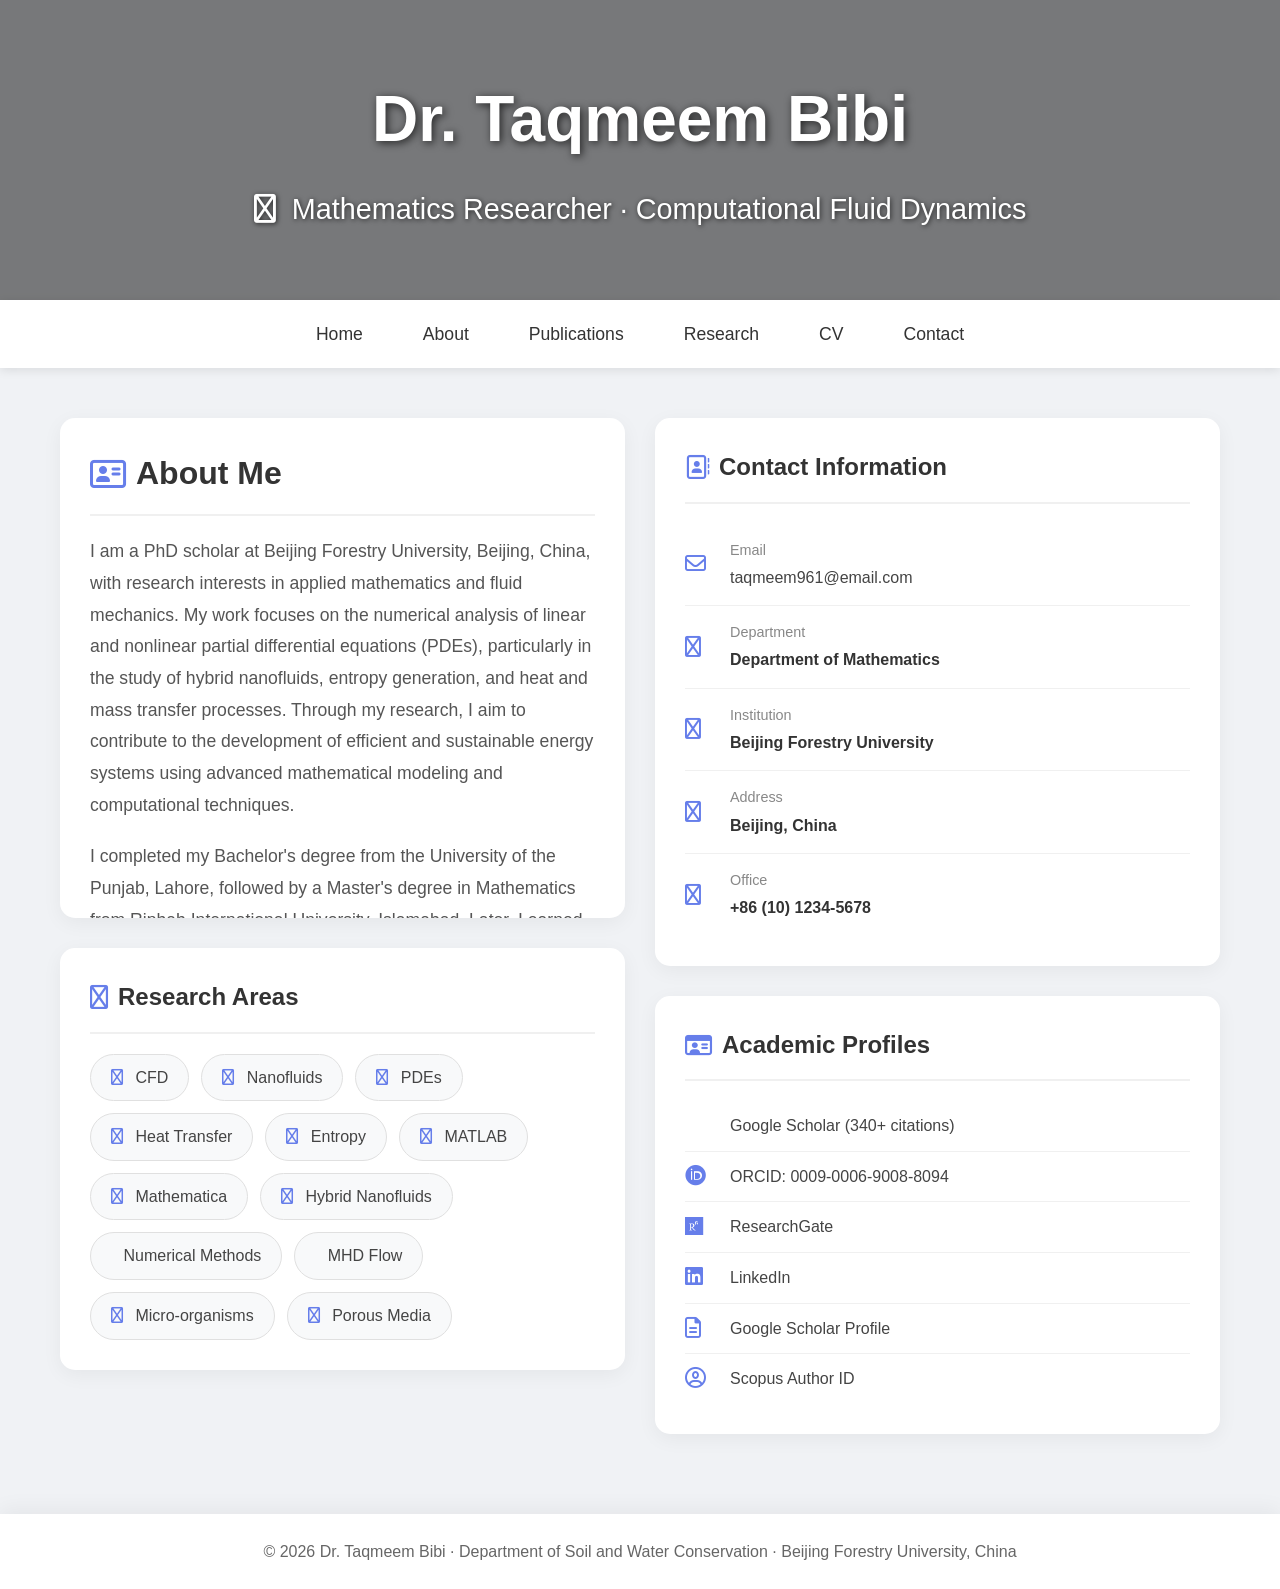
==== commit d3d839b9: "Update About.html" ====
--- a/About.html
+++ b/About.html
@@ -562,16 +562,17 @@
 
   <!-- FOOTER - FULL WIDTH -->
   <div class="footer">
-    <p>© 2026 Dr. Taqmeem Bibi · Department of Mathematics · Beijing Forestry University, China</p>
+    <p>© 2026 Dr. Taqmeem Bibi · Department of Soil and Water Conservation · Beijing Forestry University, China</p>
   </div>
 
   <!-- ROTATING HEADER SCRIPT -->
   <script>
     const images = [
       "https://images.unsplash.com/photo-1635070041078-e363dbe005cb?auto=format&fit=crop&w=2000&q=80",
-      "https://images.unsplash.com/photo-1635070041078-e363dbe005cb?auto=format&fit=crop&w=2000&q=80",
-      "https://images.unsplash.com/photo-1635070041078-e363dbe005cb?auto=format&fit=crop&w=2000&q=80",
-      "https://images.unsplash.com/photo-1635070041078-e363dbe005cb?auto=format&fit=crop&w=2000&q=80"
+      "fluid1.jpg",
+      "fluid2.png",
+      "fluid3.png",
+      "fluid4.jpg"
     ];
 
     let i = 0;
